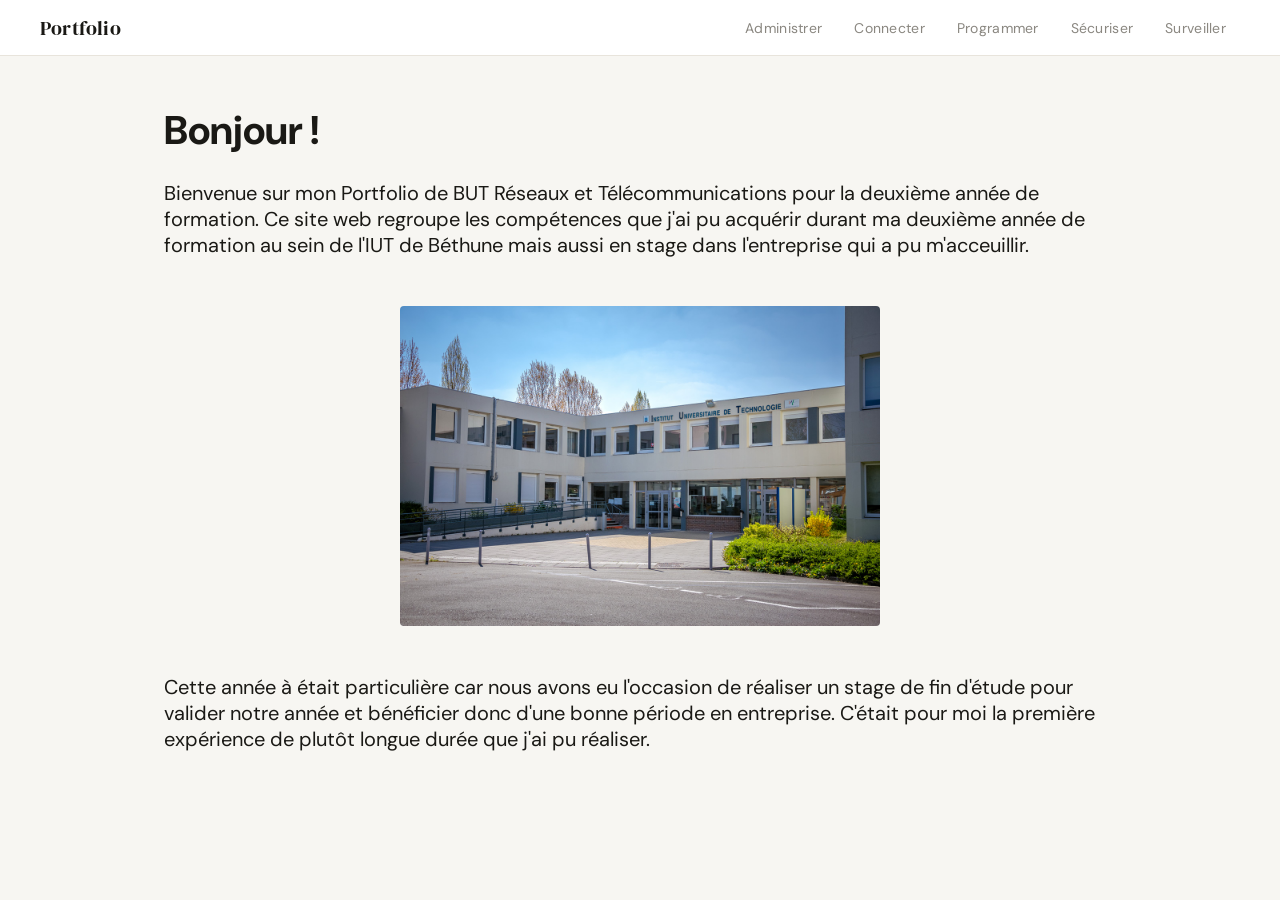
==== index.html @ af6f37f9 "Création du repo" ====
<!DOCTYPE html>
<html lang="fr">
<head>
  <meta charset="UTF-8" />
  <meta name="viewport" content="width=device-width, initial-scale=1.0" />
  <title>Portfolio Benjamin Petillon</title>
  <link href="https://fonts.googleapis.com/css2?family=DM+Sans:wght@300;400;500&family=DM+Serif+Display&display=swap" rel="stylesheet" />
  <link rel="stylesheet" href="style.css" />
</head>
<body>

<main>

<nav>
    <a href="index.html" class="nav-brand">Portfolio</a>
    <ul class="nav-links">
        <li><a href="skills/administrer.html">Administrer</a></li>
        <li><a href="skills/connecter.html">Connecter</a></li>
        <li><a href="skills/programmer.html">Programmer</a></li>
        <li><a href="skills/securiser.html">Sécuriser</a></li>
        <li><a href="skills/surveiller.html">Surveiller</a></li>
    </ul>
</nav>

    <div class="container">

        <div class="divider-box-m"></div>

            <h1>Bonjour !</h1>

        <div class="divider-box-s"></div>

            <p>
                Bienvenue sur mon Portfolio de BUT Réseaux et Télécommunications pour la deuxième année de formation. 
                Ce site web regroupe les compétences que j'ai pu acquérir durant ma deuxième année de formation au sein de l'IUT
                de Béthune mais aussi en stage dans l'entreprise qui a pu m'acceuillir.
            </p>

        <div class="divider-box-m"></div>

            <img src="attachments/iut.jpg" class="img-center"/>

        <div class="divider-box-m"></div>

            <p>
                Cette année à était particulière car nous avons eu l'occasion de réaliser un stage de fin d'étude pour valider
                notre année et bénéficier donc d'une bonne période en entreprise. C'était pour moi la première expérience
                de plutôt longue durée que j'ai pu réaliser.
            </p>

    </div>
</main>

</body>
</html>
---- style.css ----
*, *::before, *::after { box-sizing: border-box; margin: 0; padding: 0; }

:root {
  --background:     #f7f6f2;
  --nav-background: #ffffff;
  --border: #e8e4dc;
  --text:   #1a1915;
  --muted:  #8a8780;
}

body {
  background: var(--background);
  font-family: 'DM Sans', sans-serif;
  color: var(--text);
  min-height: 100vh;
}

/* ── NAVBAR ── */
nav {
  position: sticky;
  top: 0;
  z-index: 100;
  background: var(--nav-background);
  border-bottom: 1px solid var(--border);
  height: 56px;
  display: flex;
  align-items: center;
  padding: 0 40px;
  justify-content: space-between;
}

.nav-brand {
  font-family: 'DM Serif Display', serif;
  font-size: 1.25rem;
  letter-spacing: 0.01em;
  color: var(--text);
  text-decoration: none;
  user-select: none;
}

.nav-links {
  display: flex;
  align-items: center;
  gap: 4px;
  list-style: none;
}

.nav-links a {
  display: block;
  padding: 6px 14px;
  font-size: 0.875rem;
  font-weight: 400;
  color: var(--muted);
  text-decoration: none;
  border-radius: 6px;
  transition: color 0.18s, background 0.18s;
  letter-spacing: 0.02em;
}

.nav-links a:hover {
  color: var(--text);
  background: var(--background);
}

.nav-links-selected {
  color: #ffffff;
  background: var(--text);
}

/* ── DIVIDER ── */
.divider-line {
  width: 85%;
  margin: 0 auto;
  border: none;
  border-top: 1px solid var(--border);
}

.divider-box-s  { height: 24px; }
.divider-box-m  { height: 48px; }
.divider-box-l  { height: 96px; }
.divider-box-xl { height: 160px; }

/* ── CONTAINER SITE ── */
.container {
  max-width: 1000px;
  margin: 0 auto;
  padding: 0 24px;
}

/* ── PAGE ── */
main {
    height: calc(100vh - 56px);
    font-size: 1.25rem;
    background: var(--background);
}

.banner {
    display: block;
    margin: 0 auto;
    max-width: 100%;
    min-width: 100%;
    border-radius: 8px;
}

.img-left {
  display: block;
  max-width: 100%;
  width: 480px;
  border-radius: 4px;
}

.img-center {
  display: block;
  margin: 0 auto;
  max-width: 100%;
  width: 480px;
  border-radius: 4px;
}

.img-right {
  display: block;
  margin-left: auto;
  max-width: 100%;
  width: 480px;
  border-radius: 4px;
}

.img-row {
  display: flex;
  gap: 16px;
  justify-content: center;
}

.img-row img {
  width: 0;
  flex: 1;
  max-width: 320px;
  border-radius: 4px;
  object-fit: cover;
}
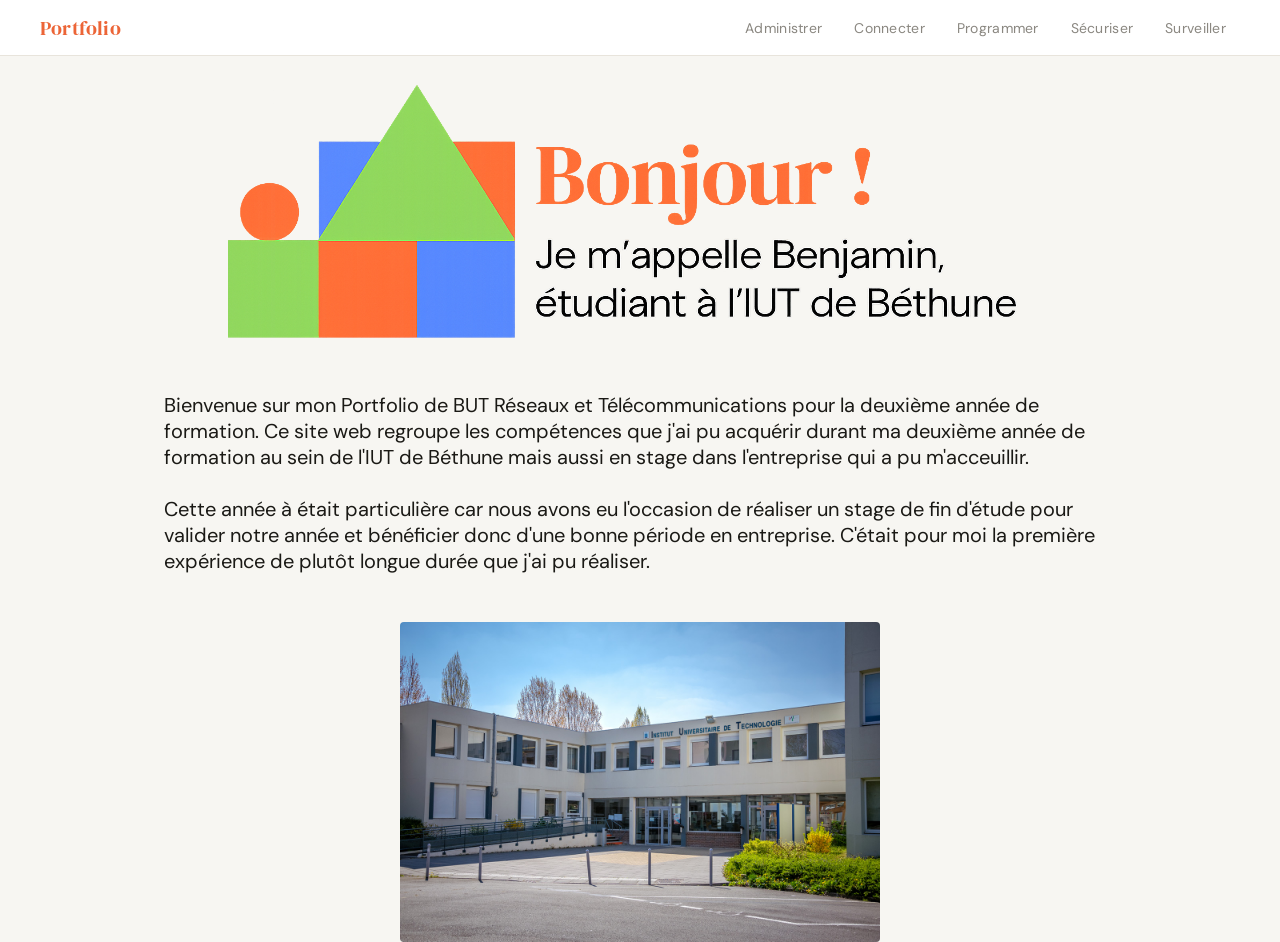
==== commit 76050146: "Ajout de l'image d'acceuil" ====
--- a/index.html
+++ b/index.html
@@ -24,30 +24,28 @@
 
     <div class="container">
 
+        <div class="divider-box-s"></div>
+
+        <img src="attachments/bonjour_rmbg_crop.png" class="img-home">
+
         <div class="divider-box-m"></div>
-
-            <h1>Bonjour !</h1>
-
-        <div class="divider-box-s"></div>
 
             <p>
                 Bienvenue sur mon Portfolio de BUT Réseaux et Télécommunications pour la deuxième année de formation. 
                 Ce site web regroupe les compétences que j'ai pu acquérir durant ma deuxième année de formation au sein de l'IUT
                 de Béthune mais aussi en stage dans l'entreprise qui a pu m'acceuillir.
             </p>
-
-        <div class="divider-box-m"></div>
-
-            <img src="attachments/iut.jpg" class="img-center"/>
-
-        <div class="divider-box-m"></div>
-
+                <br>
             <p>
                 Cette année à était particulière car nous avons eu l'occasion de réaliser un stage de fin d'étude pour valider
                 notre année et bénéficier donc d'une bonne période en entreprise. C'était pour moi la première expérience
                 de plutôt longue durée que j'ai pu réaliser.
             </p>
 
+        <div class="divider-box-m"></div>
+
+            <img src="attachments/iut.jpg" class="img-center"/>
+
     </div>
 </main>
 
--- a/style.css
+++ b/style.css
@@ -33,7 +33,7 @@
   font-family: 'DM Serif Display', serif;
   font-size: 1.25rem;
   letter-spacing: 0.01em;
-  color: var(--text);
+  color: #ec6537;
   text-decoration: none;
   user-select: none;
 }
@@ -94,6 +94,14 @@
     background: var(--background);
 }
 
+.img-home {
+    display: block;
+    margin: 0 auto;
+    max-width: 100%;
+    width: 825px;
+}
+
+
 .banner {
     display: block;
     margin: 0 auto;
@@ -127,7 +135,7 @@
 
 .img-row {
   display: flex;
-  gap: 16px;
+  gap: 15px;
   justify-content: center;
 }
 
